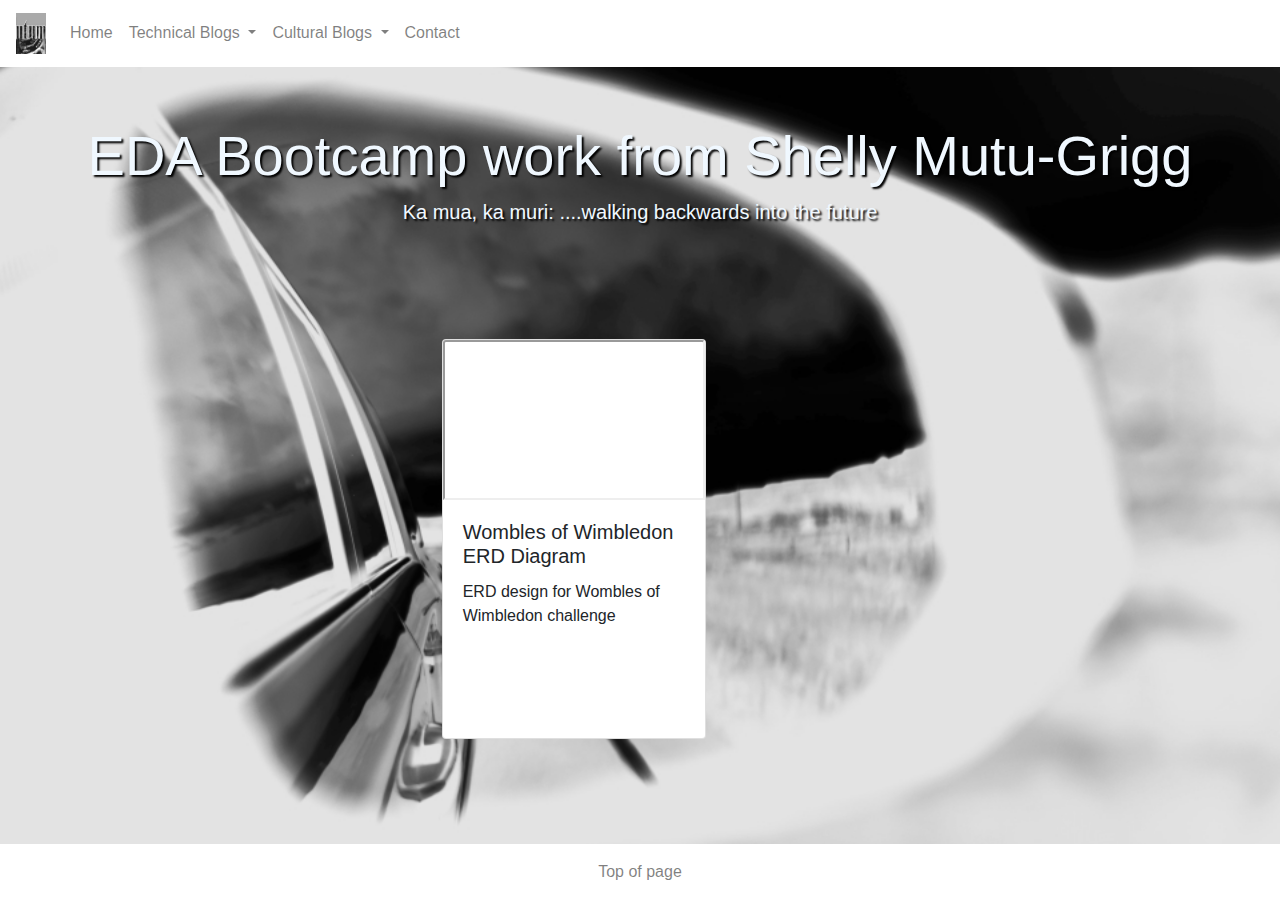
==== blog/bootcamp-work.html @ a264fb5f "updated bootcamp technical blog to include db.io work" ====
<!DOCTYPE html>
<html lang="en">
    <head>
        <meta charset="UTF-8">
        <meta name="viewport" content="width=device-width, initial-scale=1.0">
        <meta http-equiv="X-UA-Compatible" content="ie=edge">
        <link href="https://fonts.googleapis.com/css2?family=Oxygen:wght@300&display=swap" rel="stylesheet">
        <link href="../styles/main.css" rel="stylesheet" type="text/css">
        <link rel="stylesheet" href="https://maxcdn.bootstrapcdn.com/bootstrap/4.5.2/css/bootstrap.min.css">
        <script src="https://ajax.googleapis.com/ajax/libs/jquery/3.5.1/jquery.min.js"></script>
        <script src="https://cdnjs.cloudflare.com/ajax/libs/popper.js/1.16.0/umd/popper.min.js"></script>
        <script src="https://maxcdn.bootstrapcdn.com/bootstrap/4.5.2/js/bootstrap.min.js"></script>
        <title>EDA Bootcamp work from Shelly Mutu-Grigg</title>
      </head>
<body>
  <div id="top"></div>
  <nav class="navbar navbar-expand-md bg-white navbar-light fixed-top">
    <a class="navbar-brand" href="#" >
      <img src="../images/logo.png" alt="UTUM Limited Logo" style="width: 30px; left: 105px;">
    </a>
    <button class="navbar-toggler" type="button" data-toggle="collapse" data-target="#collapsibleNavbar">
      <span class="navbar-toggler-icon"></span>
    </button>
    <div class="collapse navbar-collapse" id="collapsibleNavbar">
      <ul class="navbar-nav">
        <li class="nav-item">
            <a class="nav-link" href="../index.html">Home</a>
        </li>
        <!-- Dropdown -->
        <li class="nav-item dropdown">
          <a class="nav-link dropdown-toggle" href="#" id="navbardrop" data-toggle="dropdown">
            Technical Blogs
          </a>
          <div class="dropdown-menu">
            <a class="dropdown-item" href="./blog/sprint1-technical.html">Sprint 01 Technical</a>
            <a class="dropdown-item" href="./blog/sprint2-technical.html">Sprint 02 Technical</a>
            <a class="dropdown-item" href="./blog/sprint3-technical.html">Sprint 03 Technical</a>
            <a class="dropdown-item" href="./blog/sprint4-technical.html">Sprint 04 Technical</a>
            <a class="dropdown-item" href="./blog/sprint5-technical.html">Sprint 05 Technical</a>
            <a class="dropdown-item" href="./bootcamp-work.html">Bootcamp Work</a>
          </div>
        </li>   
        <li class="nav-item dropdown">
          <a class="nav-link dropdown-toggle" href="#" id="navbardrop" data-toggle="dropdown">
            Cultural Blogs
          </a>
          <div class="dropdown-menu">
            <a class="dropdown-item" href="./blog/sprint1-cultural.html">Sprint 01 Cultural</a>
            <a class="dropdown-item" href="./blog/sprint2-cultural.html">Sprint 02 Cultural</a>
            <a class="dropdown-item" href="./blog/sprint3-cultural.html">Sprint 03 Cultural</a>
            <a class="dropdown-item" href="./blog/sprint4-cultural.html">Sprint 04 Cultural</a>
            <a class="dropdown-item" href="./blog/sprint5-cultural.html">Sprint 05 Cultural</a>
          </div>
        </li>  
        <li class="nav-item">
          <a class="nav-link" href="#">Contact</a>
        </li> 
      </ul>
    </div>  
  </nav> 
  <br>
  <br>
  <br>
  <div class="container-fluid" >
    <h2 class="display-4" style="text-align: center; color: aliceblue; text-shadow: 2px 2px 2px #000; ">EDA Bootcamp work from Shelly Mutu-Grigg</h2>
    <p class="lead"style="text-align: center;color: aliceblue; text-shadow: 2px 2px 2px #000;">Ka mua, ka muri: ....walking backwards into the future</p>
  </div>
  <br>
  <br>
  <div class="container-fluid" style="align-items: center; ">
    <div class="row mt-5">
      <div class="col-md-4 col-sm-12 d-flex justify-content-center" style="padding-bottom: 1rem;" >
      </div>
      <div class="col-md-4 col-sm-12 d-flex justify-content-center" style="padding-bottom: 1rem;" >
        <div class="card" style="padding-bottom: 1rem;" >
            <iframe class="card-img-top" src='https://dbdiagram.io/embed/5f9c5e863a78976d7b79e1ca'> </iframe>
            <div class="card-body">
              <h5 class="card-title">Wombles of Wimbledon ERD Diagram</h5>
              <p class="card-text">ERD design for Wombles of Wimbledon challenge</p>
            </div>
          </div>
      <div class="col-md-4 col-sm-12 d-flex justify-content-center" style="padding-bottom: 1rem;" >
      </div>
    </div>  
    </div>
    <br>
    <br>
    <br>
  </div>
  <nav class="navbar justify-content-center navbar-expand-md bg-white navbar-light fixed-bottom">
    <ul class="navbar-nav">
      <li class="nav-item">
        <a class="nav-link" href="#top">Top of page</a>
      </li>
    </ul>  
  </nav>
</body>
</html>
---- styles/main.css ----
html{
  height: 100%;
  width: 100%;  
  margin: 0 0;
}
body { 
  padding-top: 50px;
  flex-flow: column;
  min-height: 100%;
  scroll-behavior: smooth;
  margin: 0 0;
  background: url("../images/background-min.png") no-repeat center center fixed;
  -webkit-background-size: cover;
  -moz-background-size: cover;
  -o-background-size: cover;
  background-size: cover;
  background-color: #fff;
  position: relative;
  font-family: -apple-system,BlinkMacSystemFont,"Segoe UI",Roboto,"Helvetica Neue",Arial,"Noto Sans",sans-serif,"Apple Color Emoji","Segoe UI Emoji","Segoe UI Symbol","Noto Color Emoji";
}
.card-img-top {
  width: 100%;
  height: 10vw;
  object-fit: contain;
  padding-top: 1rem; 
  min-height: 10rem;
}

.flex-fill {
  flex: 1 1 auto;
}
.header{
  position: relative;
}
.header-text{
  position: relative;
  text-align: center;
  text-shadow: 2px 2px 2px #000;
  text-transform: uppercase;
  color: #fff;
} 
.sub-heading-text{
  position: inherit;
  text-align: center;
  font-size: 3vw;
  text-shadow: 2px 2px 2px #000;
  text-transform: none;
  max-height: 1.5vw;
  color: #fff;
}
.jumbotron {
  padding: 0 0; 
}
.card{
  width: 30em;
  height: 25em;
  margin-bottom: 2rem;
}
.navlink{
  font-size: 100%;
}
.dropdown-item{
  font-size: 100%;
}

/* Extra small devices (portrait phones, less than 320px) */
@media only screen and (max-width: 320px) {  
  .header{
    height: 70vw;
    top: 2.0vw;
  }
  .header-text {
    font-size: 4.5vw;
    top: 15vw;
  }
  .sub-heading-text{
    font-size: 3.5vw;
    top: 15vw;
  }
  .card{
    width: 25em;
    height: 20em;
    margin-bottom: 2rem;
  }
  .card-img-top {
    width: 100%;
    height: 30vw;
    object-fit: contain;
  }
}

/* Small devices (landscape phones, less than 768px) */
@media only screen and (max-width: 768px) { 
  .header{
    height: 70vw;
    top: 2.0vw;
  }
  .header-text {
    font-size: 4.5vw;
    top: 15vw;
  }
  .sub-heading-text{
    font-size: 3.5vw;
    top: 15vw;
  }
 }

/* Medium devices (tablets, less than 992px) */
@media only screen and (max-width: 992px) { 
  .header{
    height: 30vw;
    top: 1.5vw;
  }
  .header-text {
    font-size: 2.0vw;
    top: 4vw;
  }
  .sub-heading-text{
    font-size: 1.5vw;
    top: 4vw;
  }
}

/* Medium devices (tablets, less than 1024px) */
@media only screen and (max-width: 1023.99px) { 
  .header{
    height: 30vw;
    top: 1.5vw;
  }
  .header-text {
    font-size: 2.0vw;
    top: 4vw;
  }
  .sub-heading-text{
    font-size: 1.5vw;
    top: 4vw;
  }
}

/* Large devices (desktops, min 1024px) */
@media only screen and (min-width: 1024px) { 
  .header{
    height: 30vw;
    top: 1.5vw;
  }
  .header-text {
    font-size: 2.0vw;
    top: 4vw;
  }
  .sub-heading-text{
    font-size: 1.5vw;
    top: 4vw;
  }
  .navlink{
    font-size: 300%;
  }
  .dropdown-item{
    font-size: 100%;
  }
}
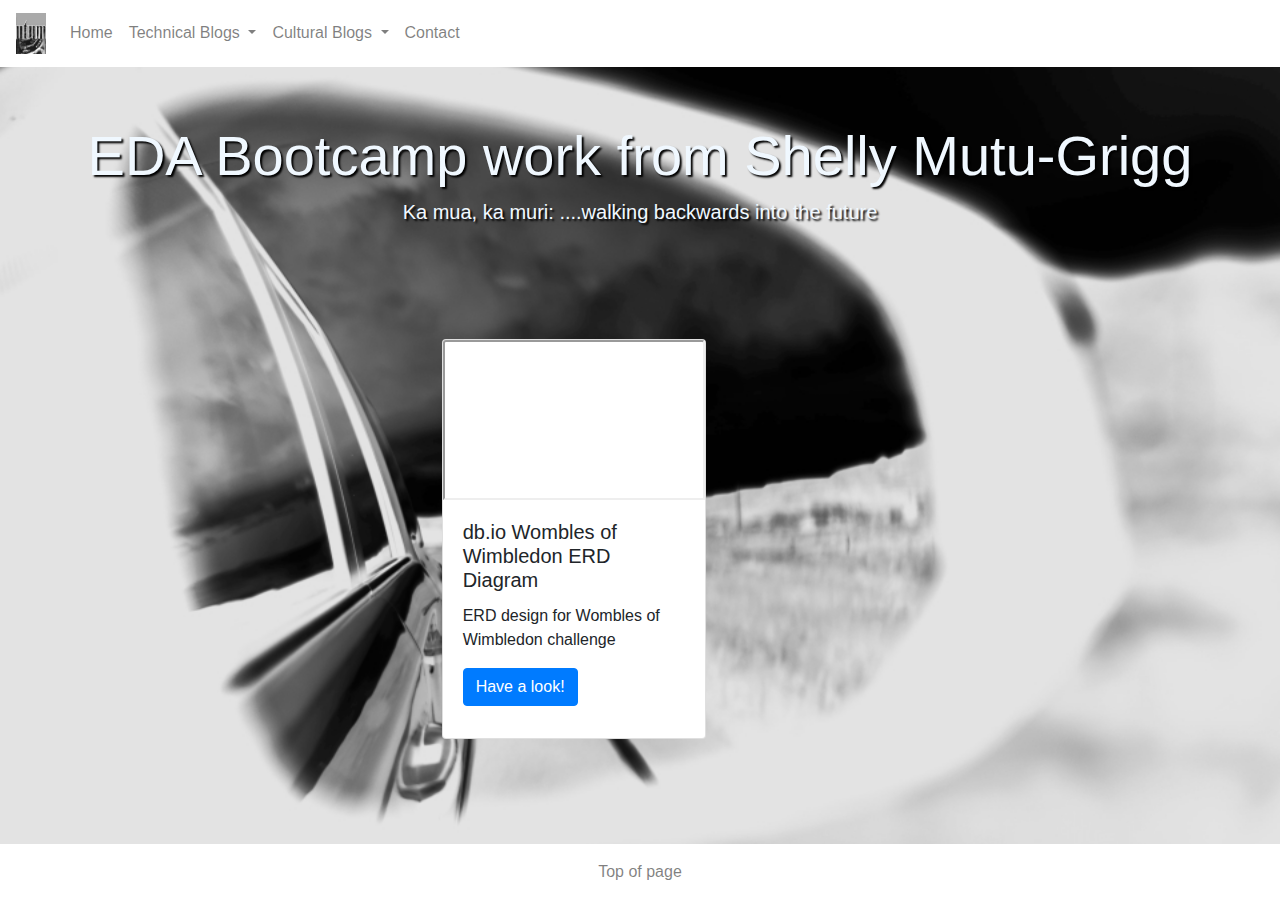
==== commit f9020aeb: "updated bootcamp technical blog to include button to link to db.io work" ====
--- a/blog/bootcamp-work.html
+++ b/blog/bootcamp-work.html
@@ -77,8 +77,9 @@
         <div class="card" style="padding-bottom: 1rem;" >
             <iframe class="card-img-top" src='https://dbdiagram.io/embed/5f9c5e863a78976d7b79e1ca'> </iframe>
             <div class="card-body">
-              <h5 class="card-title">Wombles of Wimbledon ERD Diagram</h5>
+              <h5 class="card-title">db.io Wombles of Wimbledon ERD Diagram</h5>
               <p class="card-text">ERD design for Wombles of Wimbledon challenge</p>
+              <a href="https://dbdiagram.io/d/5f9c5e863a78976d7b79e1ca" class="btn btn-primary">Have a look!</a>
             </div>
           </div>
       <div class="col-md-4 col-sm-12 d-flex justify-content-center" style="padding-bottom: 1rem;" >
